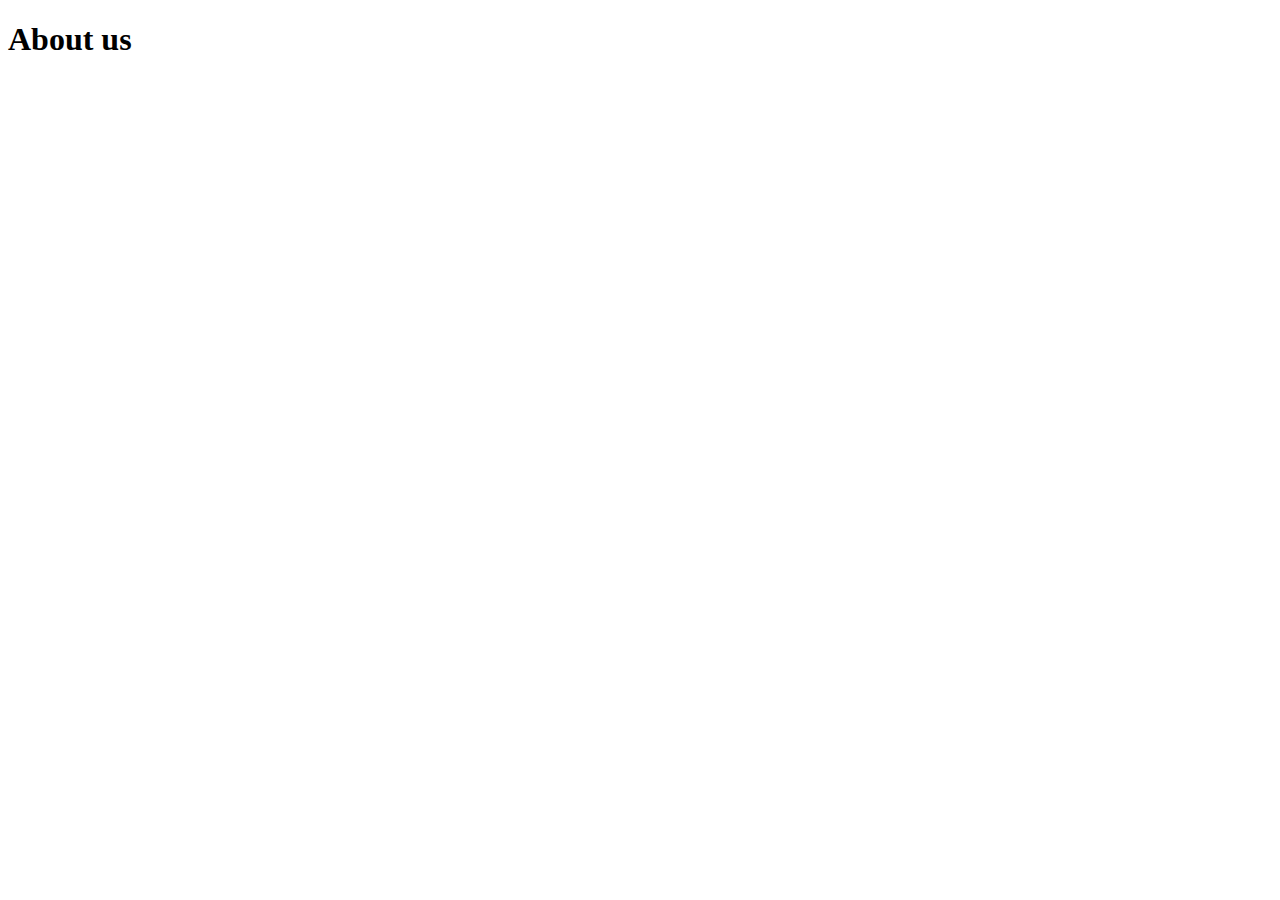
==== pages/about.html @ 09d2680d "updated nav bar and background-color" ====
<!DOCTYPE html>
<html lang="en">
<head>
    <meta charset="UTF-8">
    <meta name="viewport" content="width=device-width, initial-scale=1.0">
    <title>About-Web page</title>
</head>
<body>
    <h1>About us</h1>
</body>
</html>
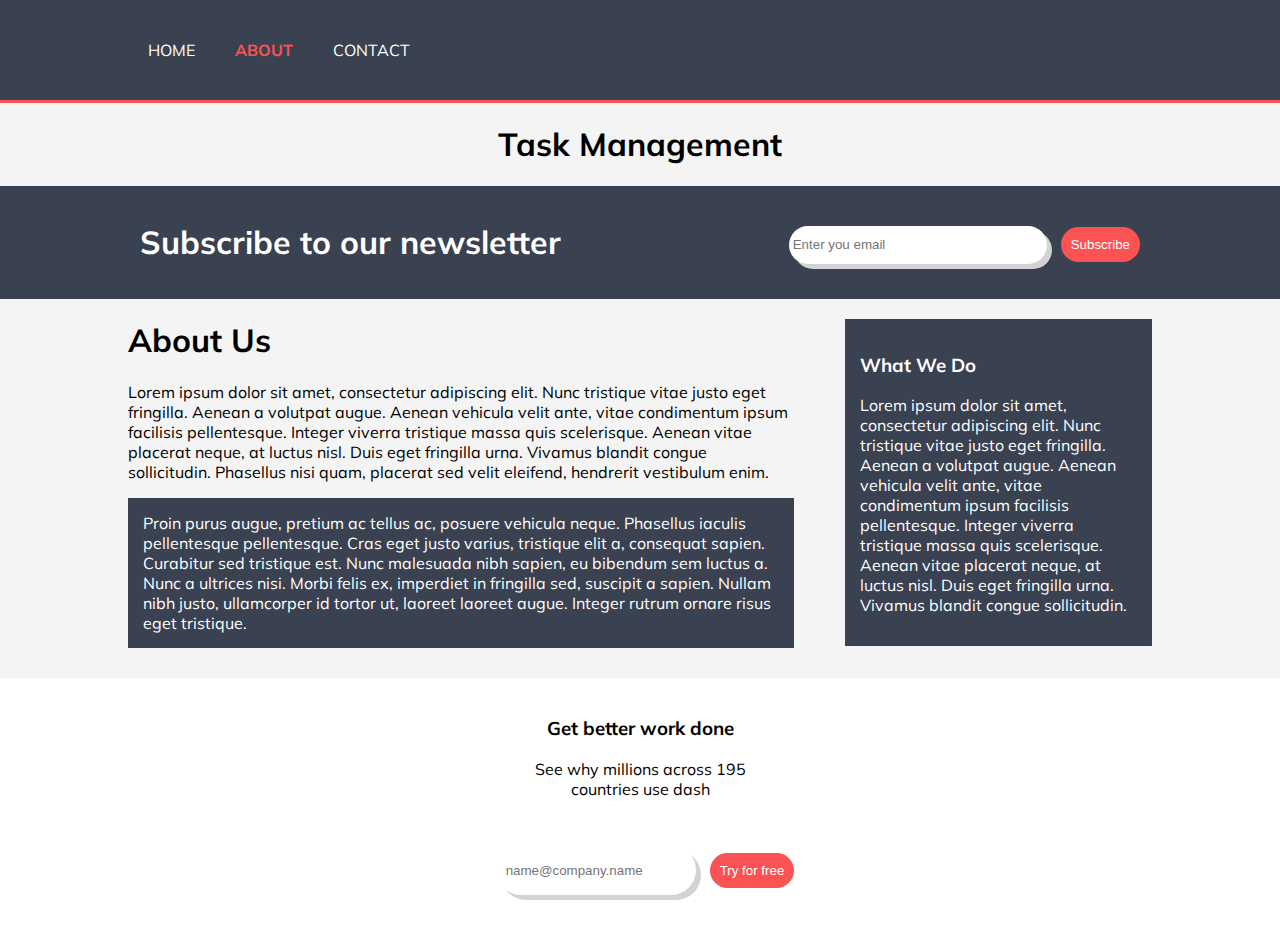
==== commit 9aec9cd4: "added pages about and contact" ====
--- a/pages/about.html
+++ b/pages/about.html
@@ -3,9 +3,75 @@
 <head>
     <meta charset="UTF-8">
     <meta name="viewport" content="width=device-width, initial-scale=1.0">
-    <title>About-Web page</title>
+
+    <!--
+        SEO
+    -->
+    <meta name="description" content="More about our work">
+    <meta name="keywords" content="task, task management">
+    <meta name="author" content="Andrea Jolicic">
+    <title>Task Management | About</title>
+    <link rel="stylesheet" href="../css/about.css">
+    <link href="https://fonts.googleapis.com/css?family=Lora|Muli&display=swap" rel="stylesheet">
 </head>
 <body>
-    <h1>About us</h1>
+    <header>
+        <div class="container">
+            <nav>
+                <ul>
+                    <li><a href="../index.html">Home</a></li>
+                    <li class="current"><a href="about.html">About</a></li>
+                    <li><a href="./contact.html">Contact</a></li>
+                </ul>
+            </nav>
+        </div>
+    </header>
+    <div id="branding">
+        <h1><span class="highlight">Task Management</span></h1>
+    </div>
+    <section id="newsletter">
+        <div class="container">
+            <h1>Subscribe to our newsletter</h1>
+            <form>
+                <input type="email" placeholder="Enter you email"> 
+                <button type="submit" class="button_1">Subscribe</button>
+            </form>
+        </div>
+    </section>
+
+    <section id="main">
+        <div class="container">
+           <article id="main-col"> 
+                <h1 class="page-title">About Us</h1>
+                <p>
+                    Lorem ipsum dolor sit amet, consectetur adipiscing elit. Nunc tristique vitae justo eget fringilla. Aenean a volutpat augue. Aenean vehicula velit ante, vitae condimentum ipsum facilisis pellentesque. Integer viverra tristique massa quis scelerisque. Aenean vitae placerat neque, at luctus nisl. Duis eget fringilla urna. Vivamus blandit congue sollicitudin. Phasellus nisi quam, placerat sed velit eleifend, hendrerit vestibulum enim.
+                </p>
+                <p class="dark">
+                    Proin purus augue, pretium ac tellus ac, posuere vehicula neque. Phasellus iaculis pellentesque pellentesque. Cras eget justo varius, tristique elit a, consequat sapien. Curabitur sed tristique est. Nunc malesuada nibh sapien, eu bibendum sem luctus a. Nunc a ultrices nisi. Morbi felis ex, imperdiet in fringilla sed, suscipit a sapien. Nullam nibh justo, ullamcorper id tortor ut, laoreet laoreet augue. Integer rutrum ornare risus eget tristique.
+                </p>
+           </article>
+
+           <aside id="sidebar">
+                <div class="dark">
+                    <h3>What We Do</h3>
+                    <p>
+                        Lorem ipsum dolor sit amet, consectetur adipiscing elit. Nunc tristique vitae justo eget fringilla. Aenean a volutpat augue. Aenean vehicula velit ante, vitae condimentum ipsum facilisis pellentesque. Integer viverra tristique massa quis scelerisque. Aenean vitae placerat neque, at luctus nisl. Duis eget fringilla urna. Vivamus blandit congue sollicitudin.
+                    </p>
+                </div>
+           </aside>
+        </div>
+    </section>
+
+    <footer>
+        <div id="middleClass">
+            <h3>Get better work done</h3>
+            <p>See why millions across 195 <br> countries  use dash</p>
+            <br>
+            <form>
+                <input type="email" name="companyEmail" placeholder="name@company.name">
+                <button>Try for free</button>
+            </form>
+        </div>
+    </footer>
 </body>
 </html>--- a/css/about.css
+++ b/css/about.css
@@ -0,0 +1,168 @@
+body{
+    font-family: 'Muli', sans-serif;
+    padding: 0;
+    margin: 0;
+    background-color: #f4f4f4;
+}
+
+/* Global */
+.container{
+    width: 80%;
+    margin: auto;
+    overflow: hidden;
+}
+
+ul{
+    margin: 0;
+    padding: 0;
+}
+
+#branding{
+    text-align: center;
+
+}
+.dark{
+    padding: 15px;
+    background: #3A4151;
+    color: #ffffff;
+    margin-top: 10px;
+    margin-bottom: 10px;
+}
+
+/* Header */
+header{
+    background-color: #3A4151;
+    color: #ffffff;
+    padding-top: 30px;
+    min-height: 70px;
+    border-bottom: #FB5253 3px solid;
+}
+
+header a{
+    color:white;
+    text-decoration: none;
+    text-transform: uppercase;
+    font-size: 16px;
+}
+
+header li{
+    float: left;
+    display: inline;
+    padding: 0 20px 0 20px;
+}
+
+header nav{
+    float:left;
+    margin-top: 10px;
+}
+
+header .current a{
+    color: #FB5253;
+    font-weight: bold;
+}
+
+header a:hover{
+    color: #cccccc;
+    font-weight: bold;
+}
+
+
+/* Newsletter */
+#newsletter{
+    padding: 15px;
+    color: #ffffff;
+    background-color: #3A4151;;
+}
+
+#newsletter h1{
+    float: left;
+}
+
+#newsletter form{
+    float: right;
+    margin-top: 15px;
+}
+
+#newsletter input[type="email"] {
+    padding:4px;
+    width: 250px;
+}
+
+
+/* Sidebar */
+aside#sidebar{
+    float: right;
+    width: 30%;
+    margin-top: 10px;
+}
+
+aside#sidebar .quote input, 
+aside#sidebar .quote textarea{
+    width: 90%;
+    padding: 5px;
+}
+
+/* Article */
+article#main-col{
+    float: left;
+    width: 65%;
+}
+
+/* Services */
+ul#services li{
+    list-style: none;
+    padding: 20px;
+    border: #cccccc solid 1px;
+    margin-bottom: 5px;
+    background: #e6e6e6;
+}
+
+footer{
+    padding: 20px;
+    margin-top: 20px;
+    color: black;
+    background-color: #ffffff;
+    text-align: center;
+}
+button{
+    border-radius: 40px;
+    padding: 10px;
+    background-color: #FB5253;
+    color: white;
+    border:none;
+}
+input{
+    border-radius: 40px;
+    border:none;
+    box-shadow: 5px 5px lightgray;
+    height:30px;
+    width: 180px;
+    margin: 10px;
+    padding: 10px;
+    margin-bottom:20px;
+}
+
+/* Media queries*/
+@media (max-width:768px){
+    header nav,
+    header nav li,
+    #newsletter h1,
+    #newsletter form,
+    article#main-col,
+    aside#sidebar{
+        float: none;
+        text-align: center;
+        width: 100%;
+    }
+    header{
+        padding-bottom: 20px;
+    }
+    #newsletter form input[type="email"], .quote input, .quote textarea{
+        width:100%;
+        margin-bottom: 5px;
+    }
+    #newsletter button, .quote button {
+        display: block;
+        width: 100%;
+    }
+}